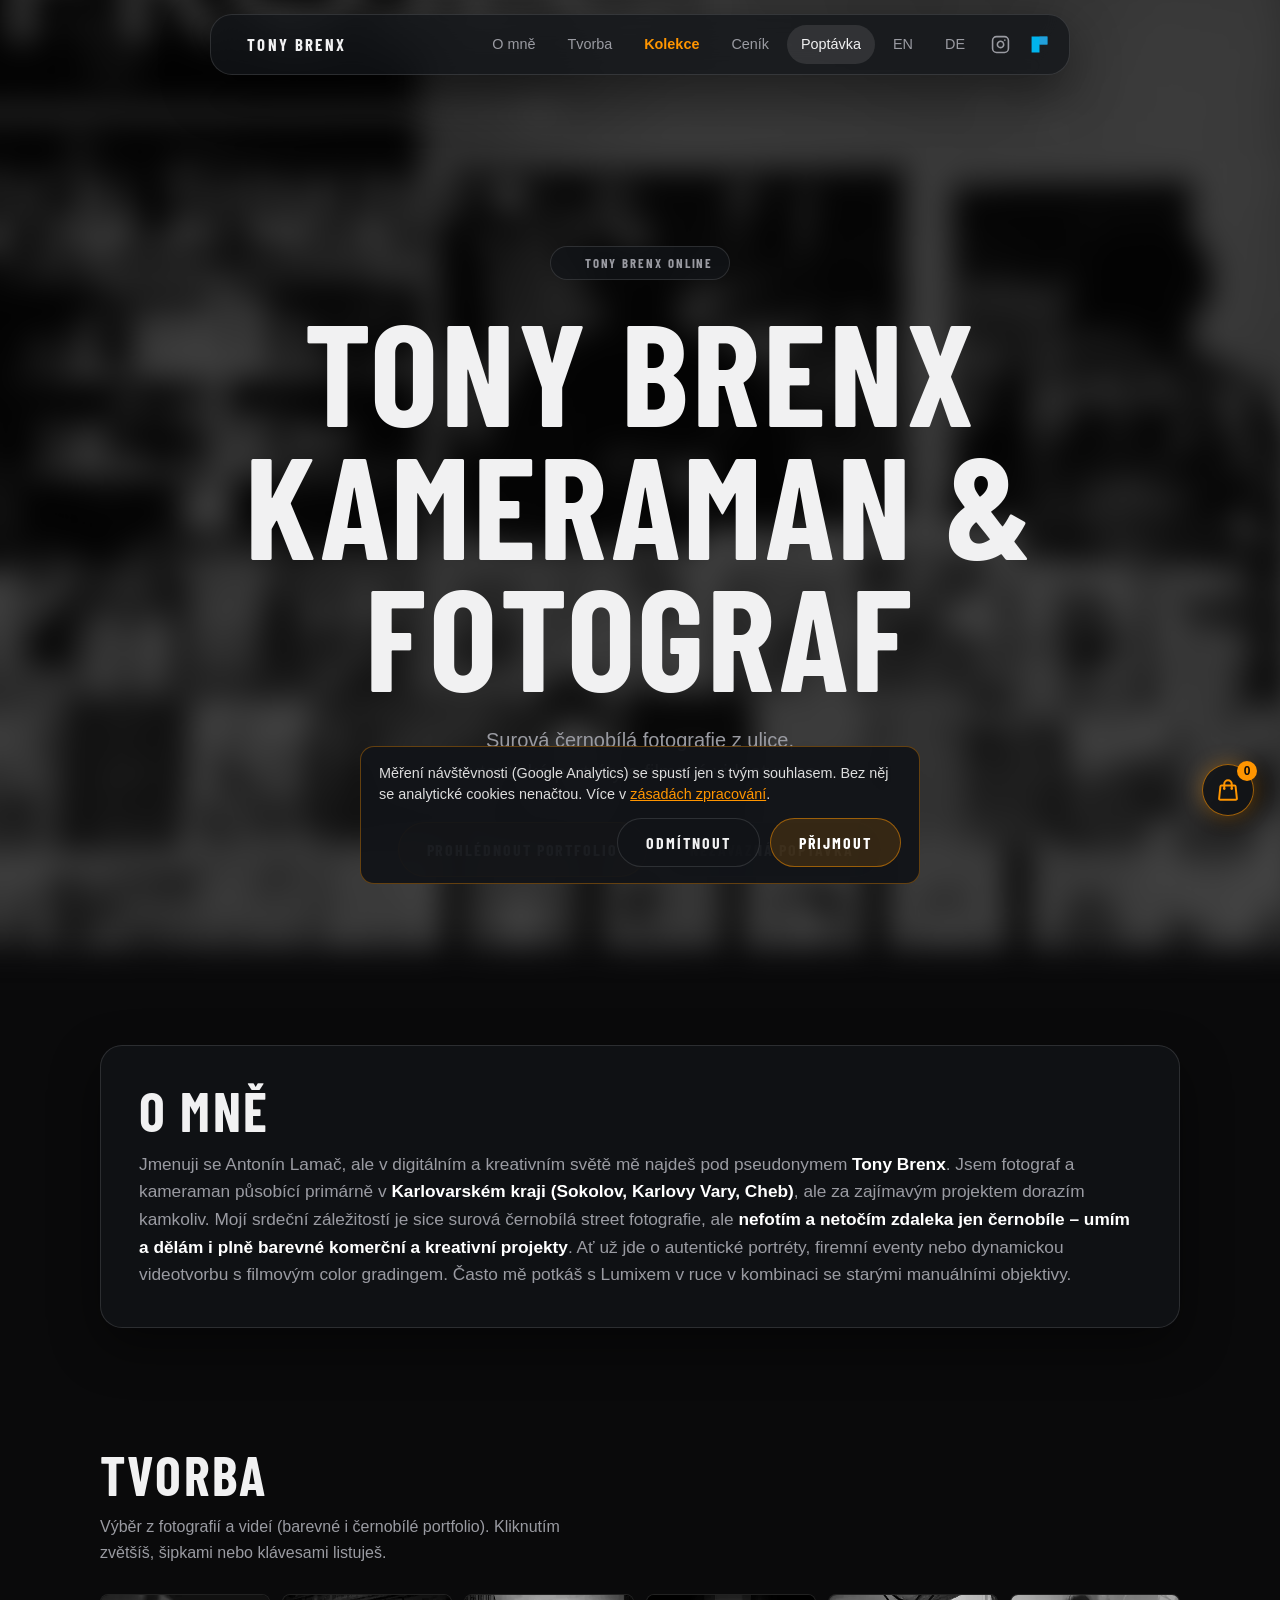
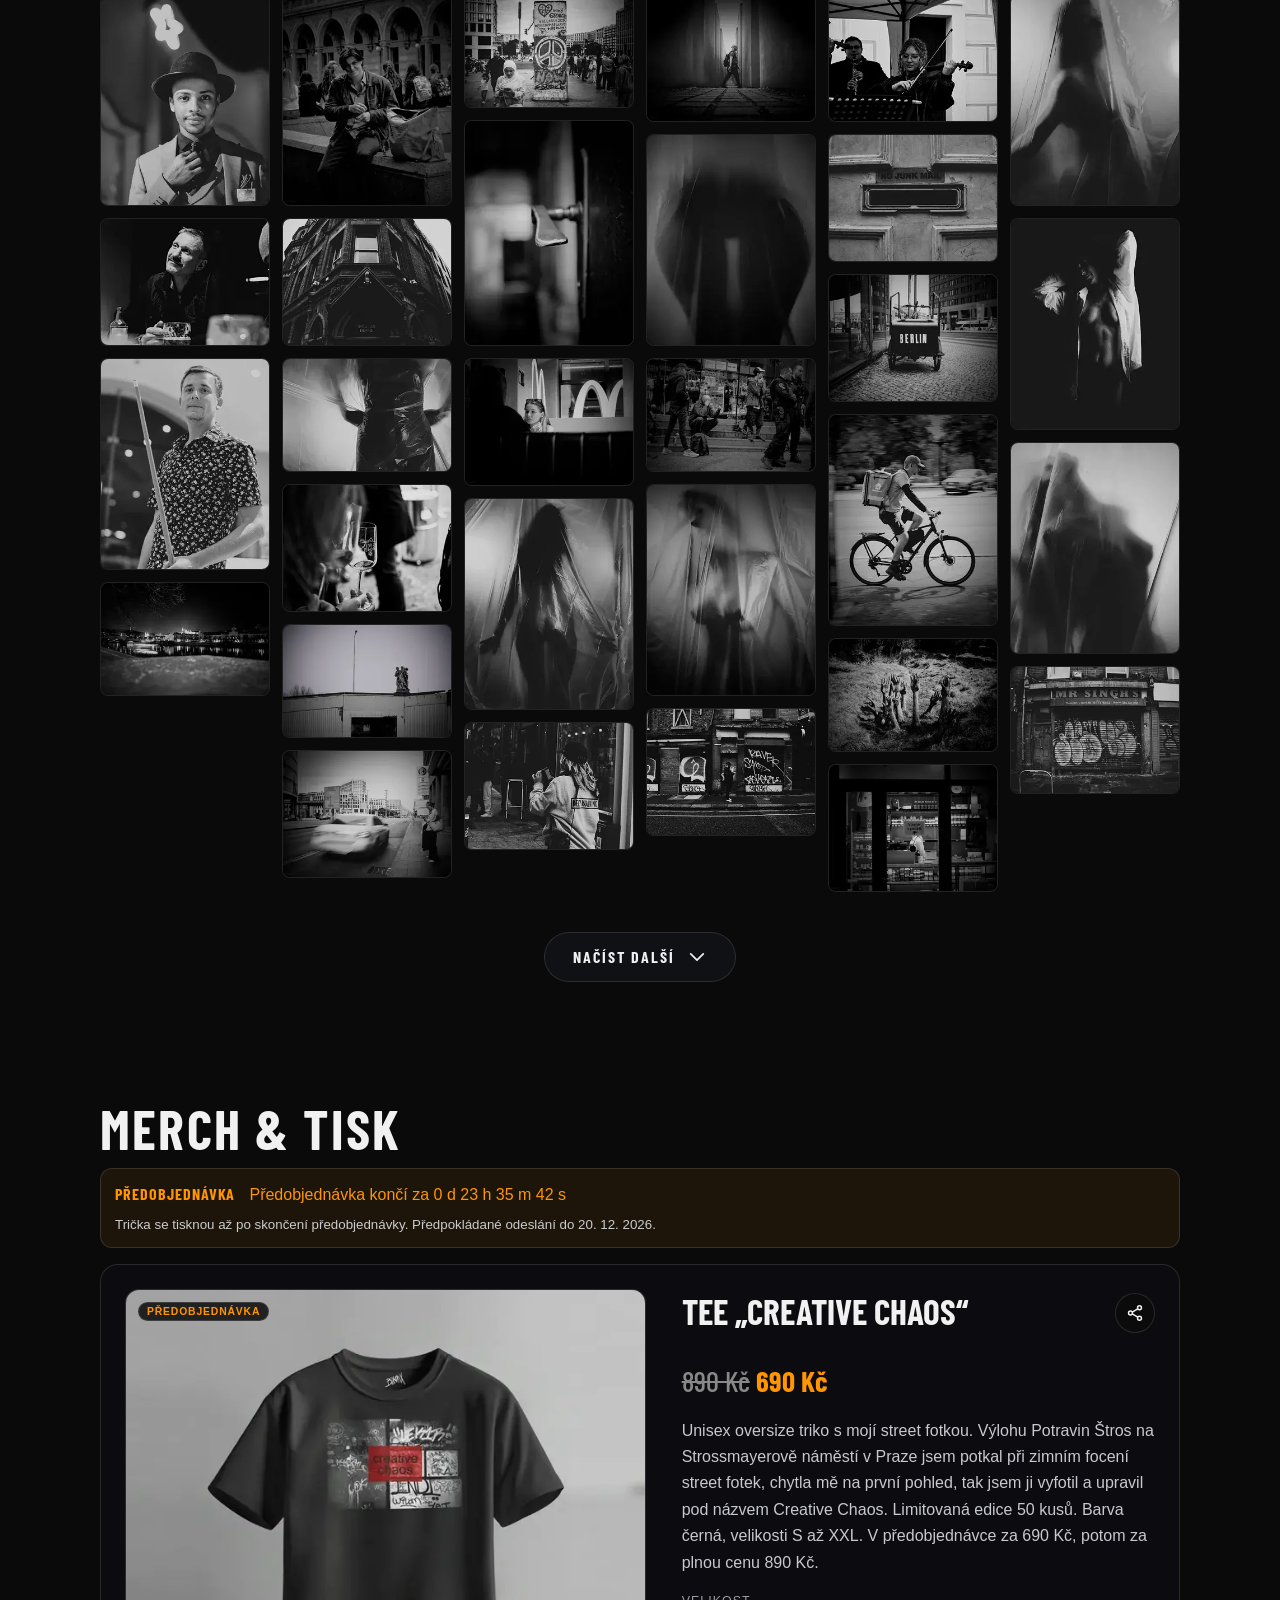
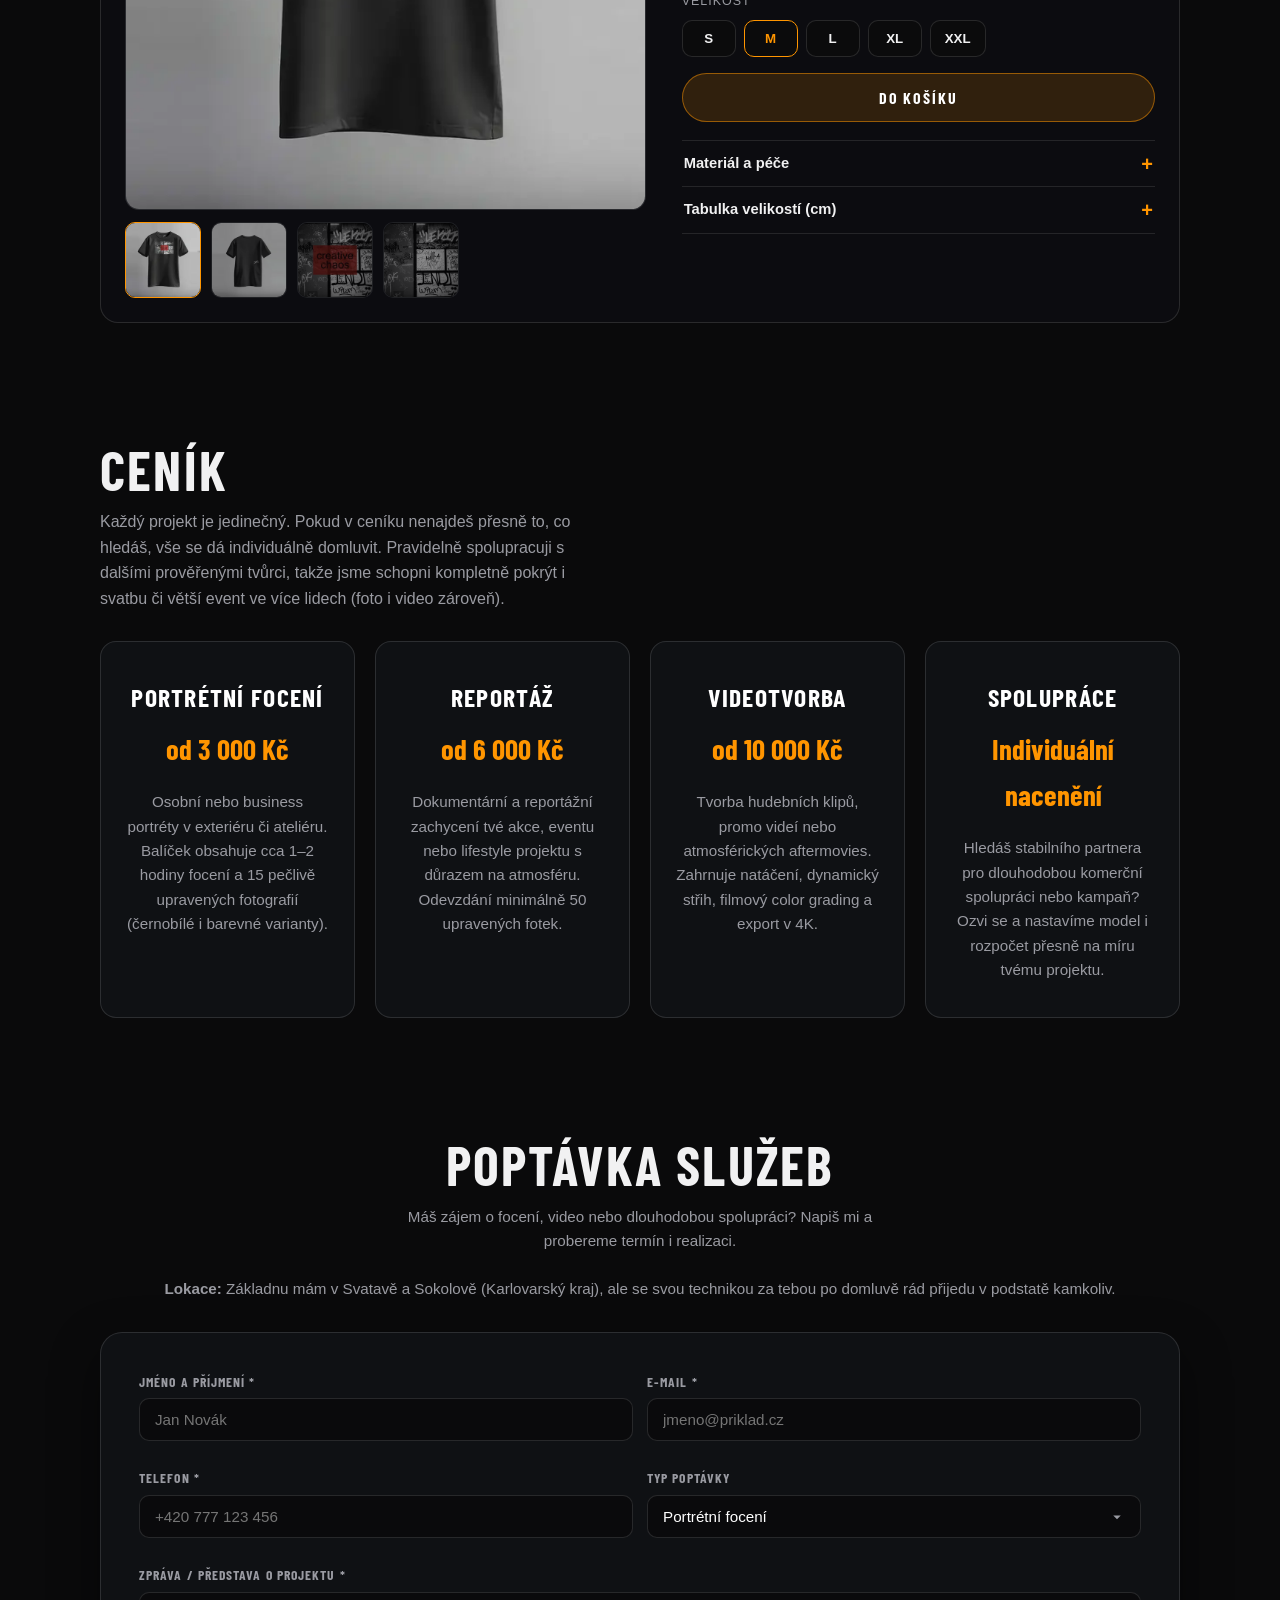
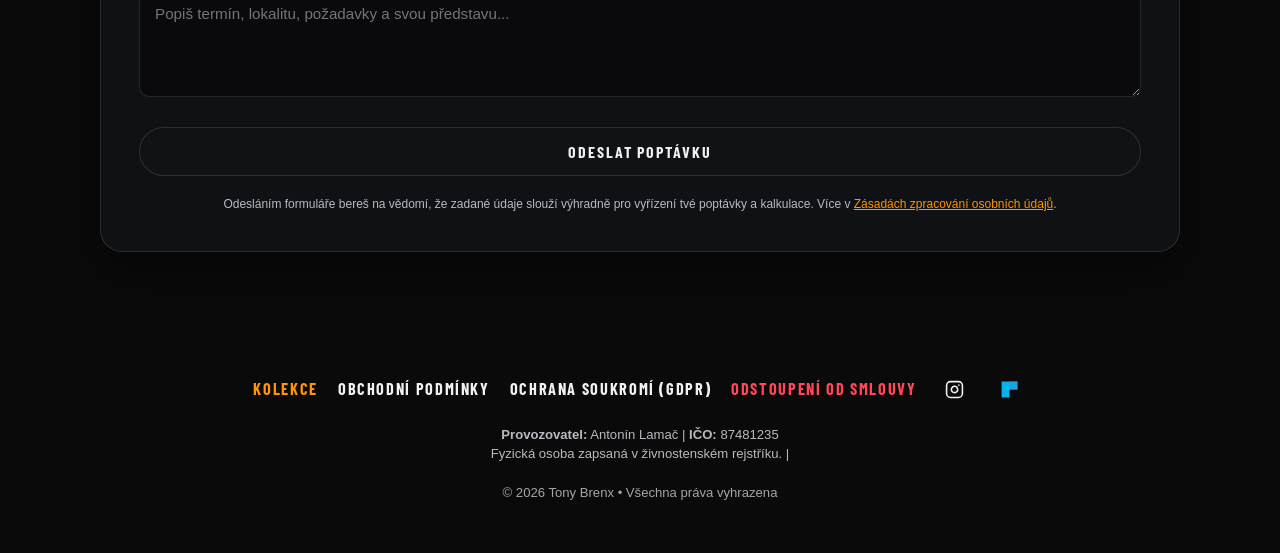
==== creative-chaos/index.html @ f4a5e8a2 "Share button for the Creative Chaos tee with its own share preview page - Share icon next to the tit" ====
<!DOCTYPE html>
<html lang="cs">
<head>
<meta charset="utf-8">
<meta name="viewport" content="width=device-width, initial-scale=1">
<title>Tee „Creative Chaos“ – předobjednávka | Tony Brenx</title>
<meta name="description" content="Černé unisex oversize triko s autorskou street fotografií. Limitovaná edice 50 kusů, S–XXL. Předobjednávka do 6. 12. 2026 za 690 Kč, potom 890 Kč.">
<meta name="robots" content="noindex, follow">
<link rel="canonical" href="https://tonybrenx.cz/">
<meta property="og:type" content="product">
<meta property="og:site_name" content="Tony Brenx">
<meta property="og:title" content="Tee „Creative Chaos“ – předobjednávka za 690 Kč">
<meta property="og:description" content="Černé unisex oversize triko s mojí street fotkou z Prahy. Limitovaná edice 50 kusů, velikosti S–XXL.">
<meta property="og:url" content="https://tonybrenx.cz/creative-chaos/">
<meta property="og:image" content="https://tonybrenx.cz/img-web/og-creative-chaos.jpg">
<meta property="og:image:width" content="1200">
<meta property="og:image:height" content="630">
<meta property="og:locale" content="cs_CZ">
<meta name="twitter:card" content="summary_large_image">
<link rel="icon" href="/favicon.ico" sizes="any">
<meta http-equiv="refresh" content="0; url=/#creative-chaos">
<style>
  body{margin:0;min-height:100vh;display:flex;align-items:center;justify-content:center;background:#0e0f13;color:#f1f1f2;font-family:system-ui,-apple-system,"Segoe UI",sans-serif;text-align:center;padding:24px}
  a{color:#ff9500}
</style>
</head>
<body>
  <p>Přesměrovávám na <a href="/#creative-chaos">Tee „Creative Chaos“ na tonybrenx.cz</a>…</p>
  <script>location.replace('/#creative-chaos');</script>
</body>
</html>
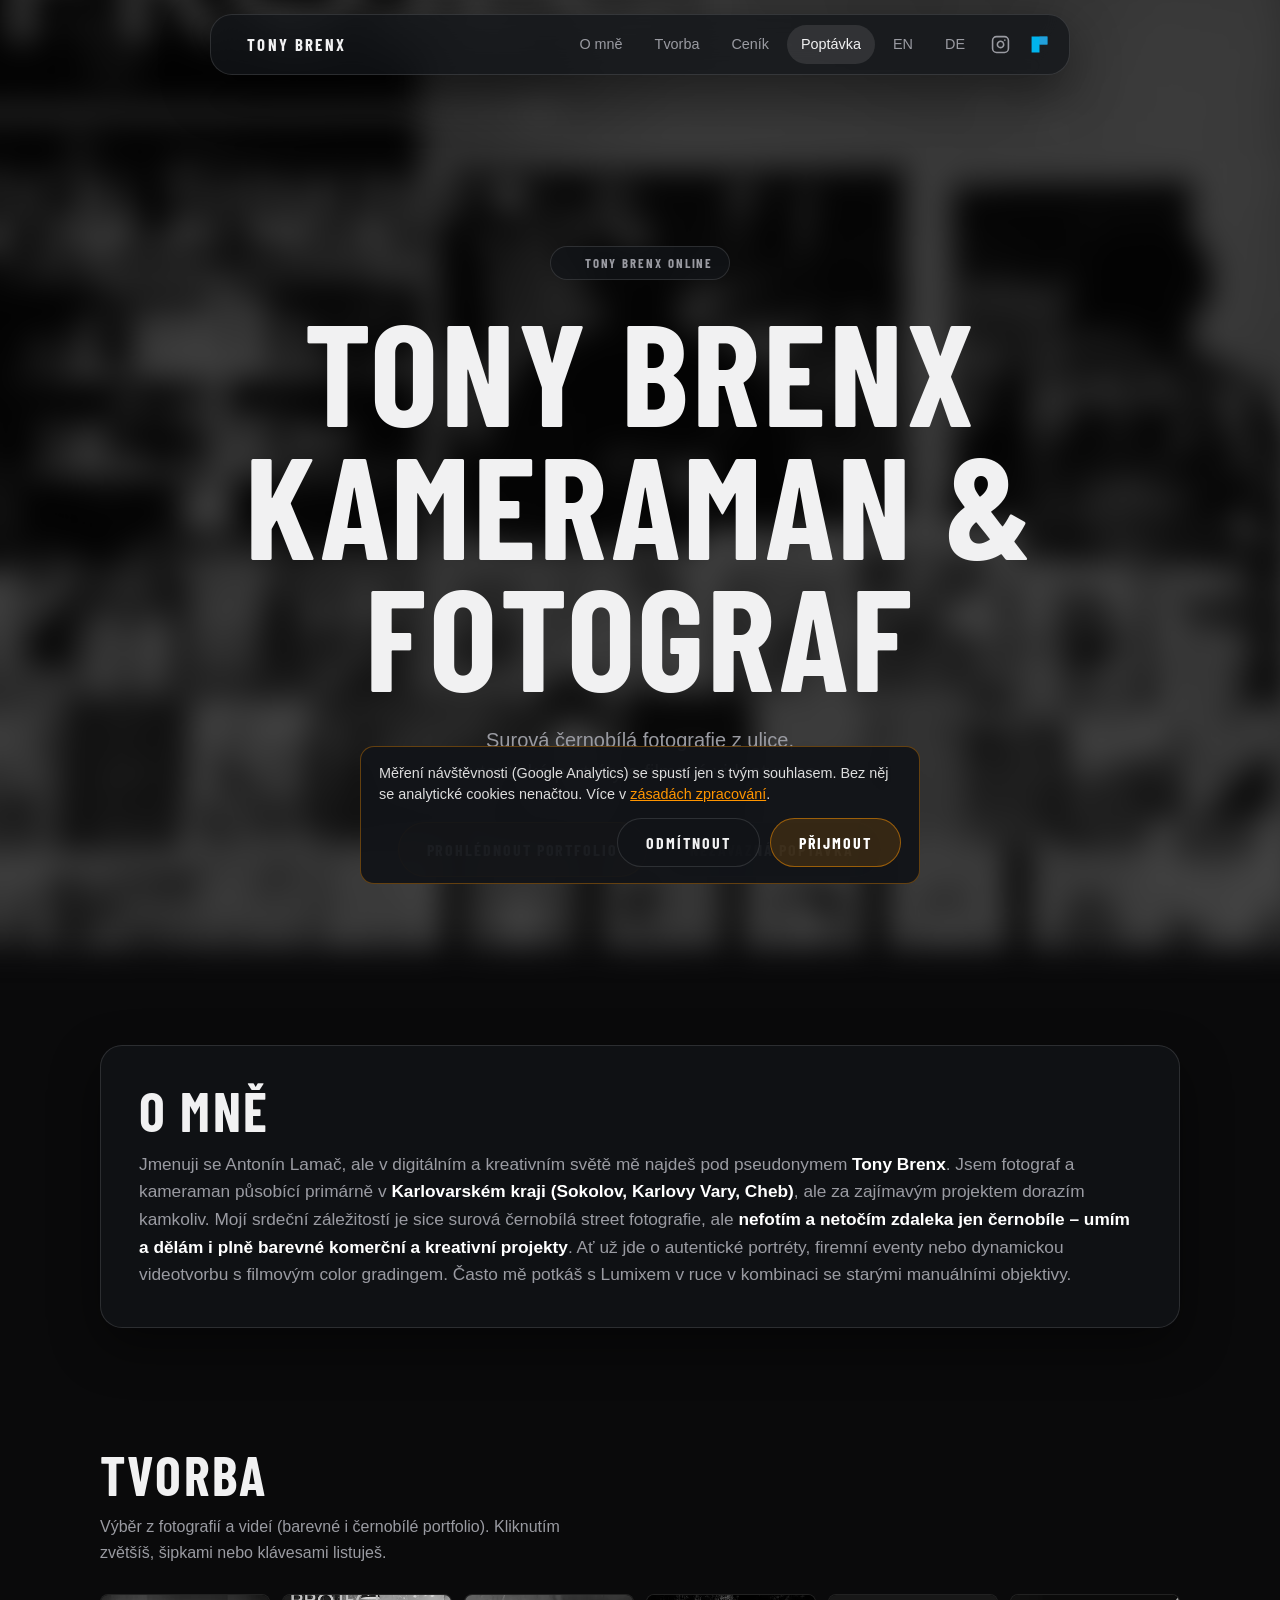
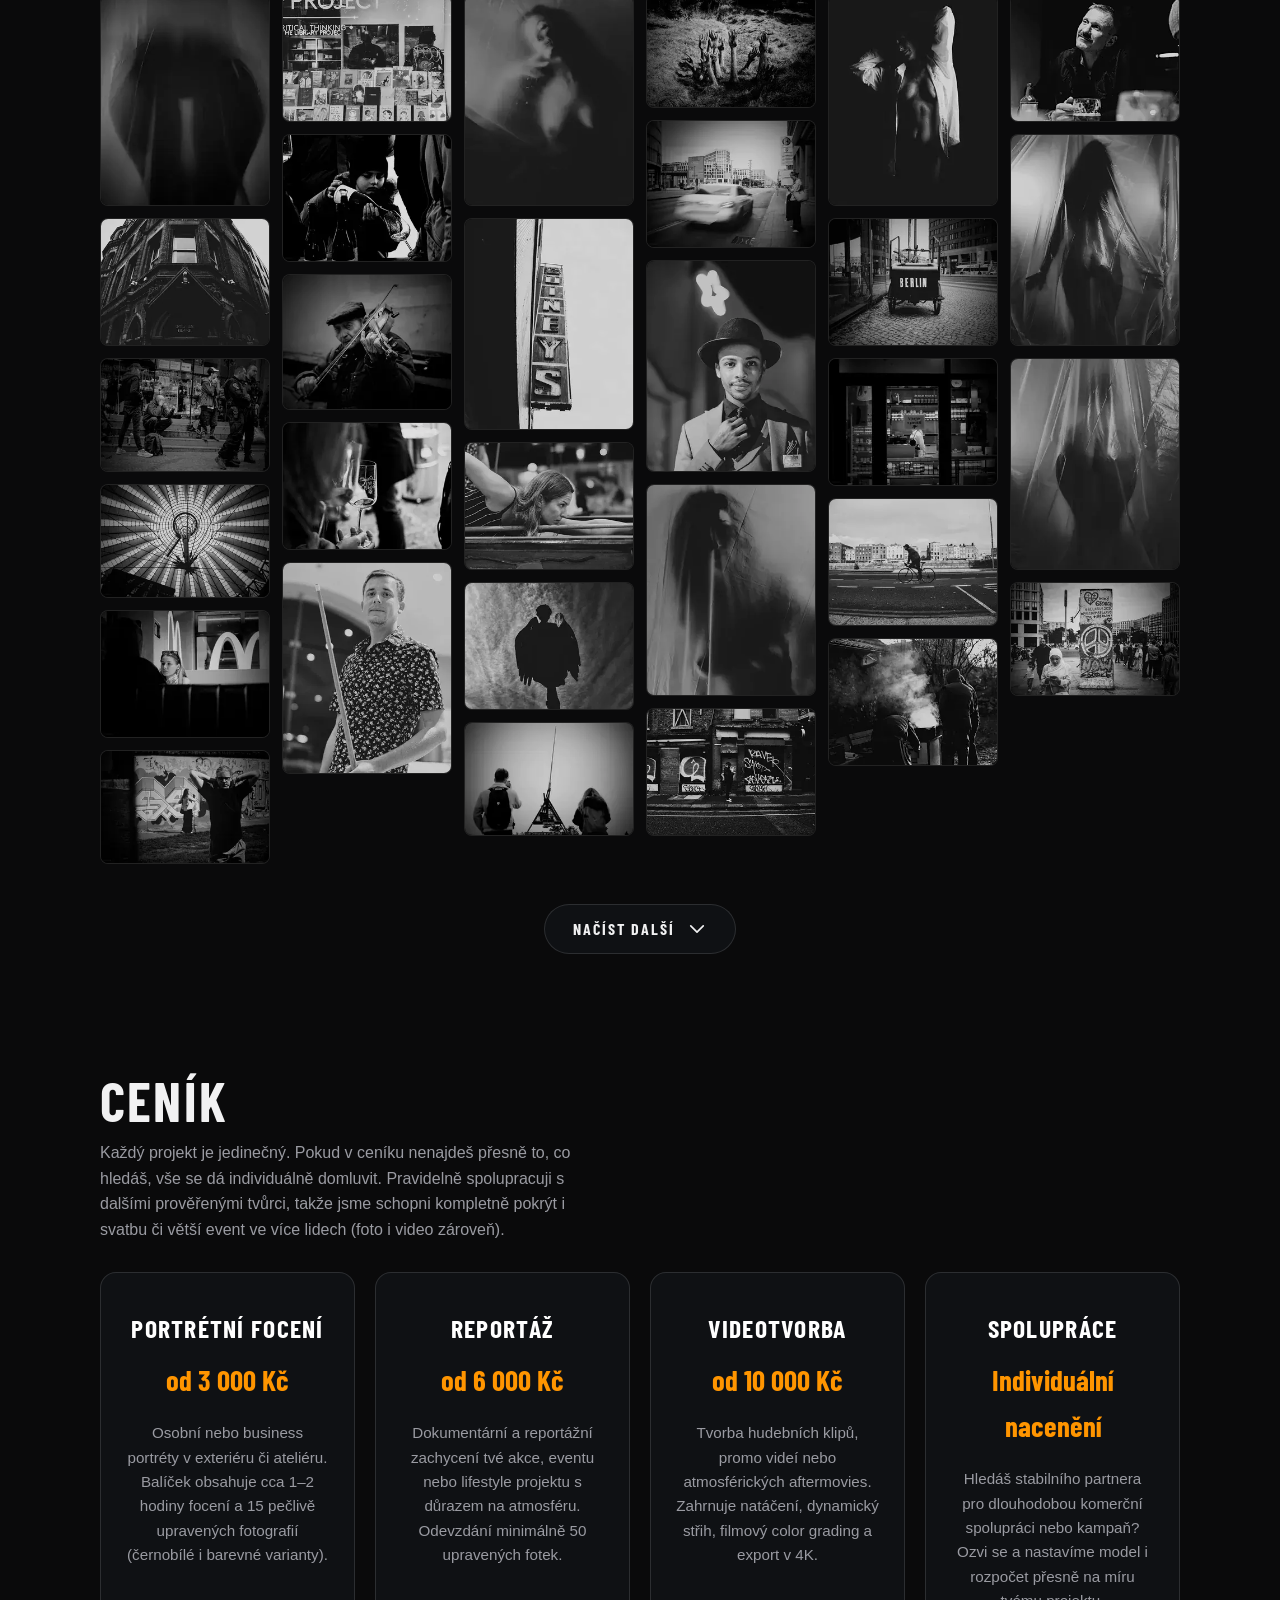
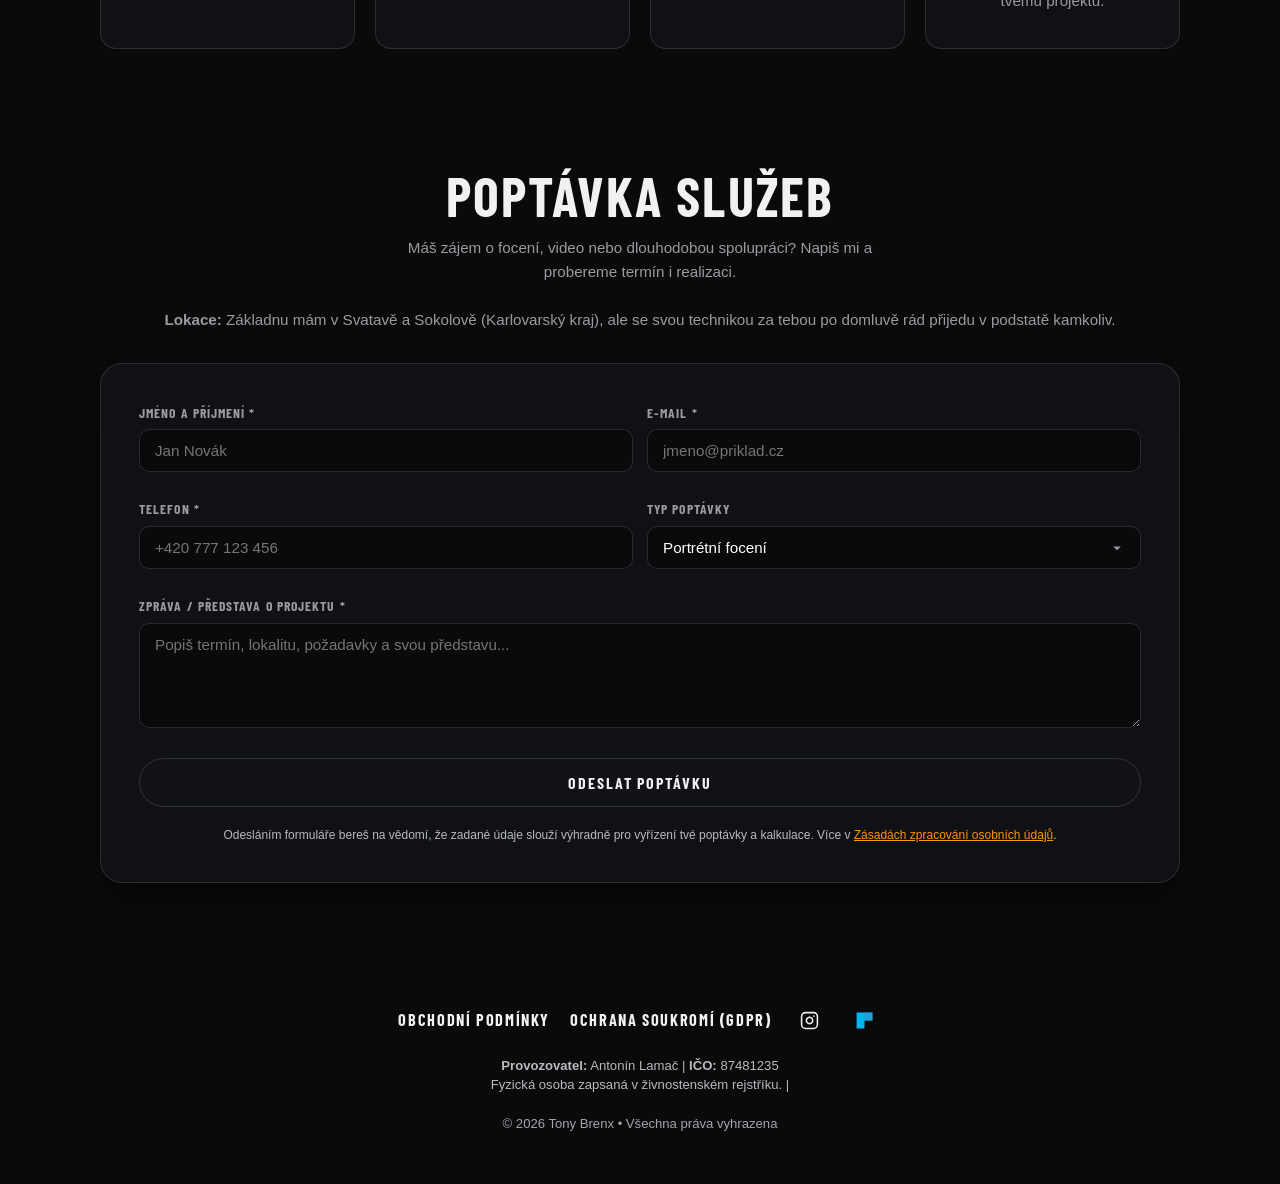
==== commit 5156caa9: "Hide the shop on the Czech page for now (data-shop off) Share page /creative-chaos/ redirects to the" ====
--- a/creative-chaos/index.html
+++ b/creative-chaos/index.html
@@ -18,14 +18,14 @@
 <meta property="og:locale" content="cs_CZ">
 <meta name="twitter:card" content="summary_large_image">
 <link rel="icon" href="/favicon.ico" sizes="any">
-<meta http-equiv="refresh" content="0; url=/#creative-chaos">
+<meta http-equiv="refresh" content="0; url=/">
 <style>
   body{margin:0;min-height:100vh;display:flex;align-items:center;justify-content:center;background:#0e0f13;color:#f1f1f2;font-family:system-ui,-apple-system,"Segoe UI",sans-serif;text-align:center;padding:24px}
   a{color:#ff9500}
 </style>
 </head>
 <body>
-  <p>Přesměrovávám na <a href="/#creative-chaos">Tee „Creative Chaos“ na tonybrenx.cz</a>…</p>
-  <script>location.replace('/#creative-chaos');</script>
+  <p>Přesměrovávám na <a href="/">tonybrenx.cz</a>…</p>
+  <script>location.replace("/");</script>
 </body>
 </html>
